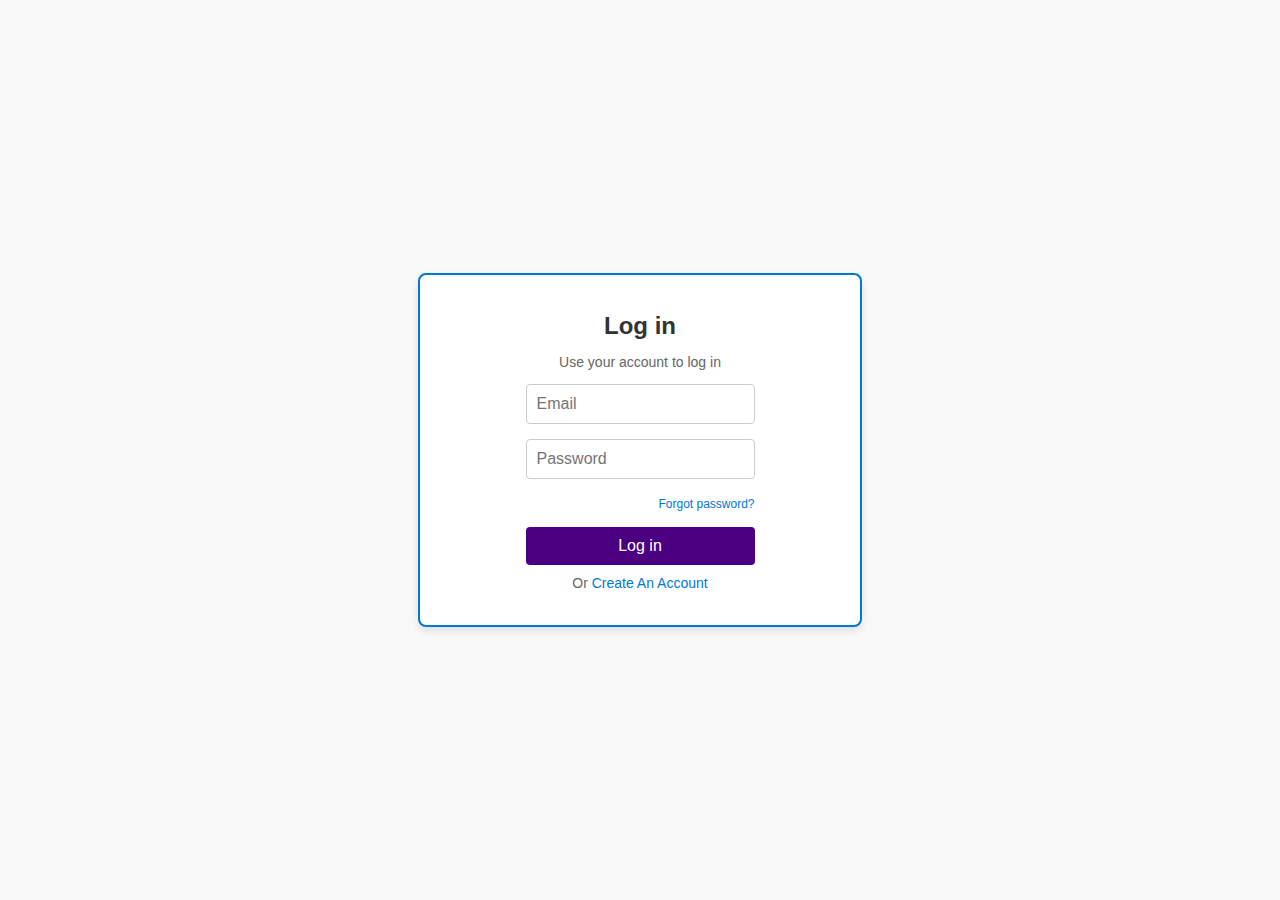
==== index.html @ 9f2b9ce2 "Managing v2" ====
<!DOCTYPE html>
<html lang="en">
<head>
    <meta charset="UTF-8">
    <meta name="viewport" content="width=device-width, initial-scale=1.0">
    <title>Login Page</title>
    <link rel="stylesheet" href="loginPage.css">
</head>
<body>
    <div class="login-container">
        <div class="login-box">
            <h1>Log in</h1>
            <p>Use your account to log in </p>
            <form id="loginForm">
                <input type="email" placeholder="Email" required>
                <input type="password" placeholder="Password" required>
                <div class="forgot-password">
                    <a href="#">Forgot password?</a>
                </div>
                <button type="submit">Log in</button>
            </form>
            <p class="create-account">Or <a href="#">Create An Account</a></p>
        </div>
    </div>
    <script src="script.js"></script>
</body>
</html>
---- loginPage.css ----
body {
  font-family: Arial, sans-serif;
  margin: 0;
  padding: 0;
  display: flex;
  justify-content: center;
  align-items: center;
  height: 100vh;
  background-color: #f9f9f9;
}

.login-container {
  display: flex;
  justify-content: center;
  align-items: center;
  width: 100%;
  max-width: 400px;
  padding: 20px;
  border: 2px solid #0078d4;
  background-color: #fff;
  border-radius: 8px;
  box-shadow: 0 4px 8px rgba(0, 0, 0, 0.1);
}

.login-box h1 {
  font-size: 24px;
  margin-bottom: 10px;
  color: #333;
  text-align: center;
}

.login-box p {
  font-size: 14px;
  color: #666;
  text-align: center;
}

form {
  display: flex;
  flex-direction: column;
  gap: 15px;
}

form input {
  padding: 10px;
  font-size: 16px;
  border: 1px solid #ccc;
  border-radius: 4px;
  width: 100%;
  box-sizing: border-box;
}

form input:focus {
  border-color: #0078d4;
  outline: none;
}

.forgot-password {
  text-align: right;
}

.forgot-password a {
  font-size: 12px;
  color: #0078d4;
  text-decoration: none;
}

.forgot-password a:hover {
  text-decoration: underline;
}

button {
  background-color: #4b0082;
  color: #fff;
  font-size: 16px;
  padding: 10px;
  border: none;
  border-radius: 4px;
  cursor: pointer;
  width: 100%;
}

button:hover {
  background-color: #360063;
}

.create-account {
  font-size: 14px;
  text-align: center;
  margin-top: 10px;
}

.create-account a {
  color: #0078d4;
  text-decoration: none;
}

.create-account a:hover {
  text-decoration: underline;
}


/* progress bar */

.progress-bar-container {
  width: 100%;
  background-color: #e0e0e0;
  border-radius: 5px;
  overflow: hidden;
  height: 20px;
}

.progress-bar {
  height: 100%;
  text-align: center;
  line-height: 20px;
  font-size: 12px;
  color: white;
  border-radius: 5px;
}
.red {
  background-color: red;
}
.yellow {
  background-color: yellow;
  color: black;
}
.green {
  background-color: green;
}
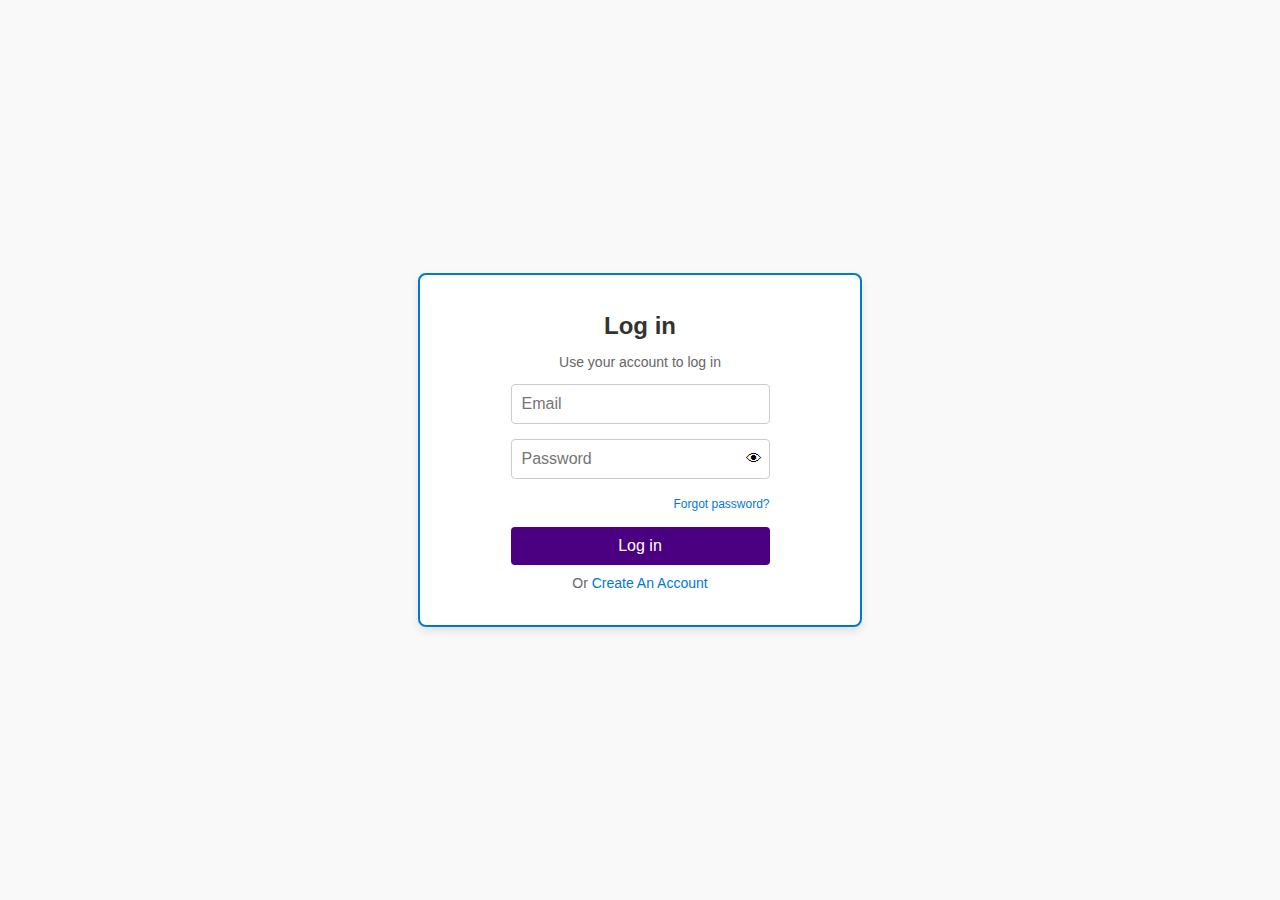
==== commit 2d93ba6d: "Managing v3" ====
--- a/index.html
+++ b/index.html
@@ -5,15 +5,19 @@
     <meta name="viewport" content="width=device-width, initial-scale=1.0">
     <title>Login Page</title>
     <link rel="stylesheet" href="loginPage.css">
+   
 </head>
 <body>
     <div class="login-container">
         <div class="login-box">
             <h1>Log in</h1>
-            <p>Use your account to log in </p>
+            <p>Use your account to log in</p>
             <form id="loginForm">
                 <input type="email" placeholder="Email" required>
-                <input type="password" placeholder="Password" required>
+                <div class="password-container">
+                    <input type="password" id="password" placeholder="Password" required>
+                    <button type="button" class="toggle-password">👁</button>
+                </div>
                 <div class="forgot-password">
                     <a href="#">Forgot password?</a>
                 </div>
--- a/loginPage.css
+++ b/loginPage.css
@@ -80,9 +80,9 @@
   width: 100%;
 }
 
-button:hover {
+/* button:hover {
   background-color: #360063;
-}
+} */
 
 .create-account {
   font-size: 14px;
@@ -128,3 +128,31 @@
 .green {
   background-color: green;
 }
+
+
+/* Password view option */
+
+/* Style for the password field container */
+.password-container {
+    display: flex;
+    align-items: center;
+    position: relative;
+}
+
+.password-container input[type="password"],
+.password-container input[type="text"] {
+    flex: 1;
+    padding-right: 40px; /* Space for the toggle icon */
+}
+
+.toggle-password {
+    position: absolute;
+    width: 9%;
+    color: black;
+    background-color: white;
+    right: 10px;
+    cursor: pointer;
+    font-size: 16px;
+    background: none;
+    border: none;
+}
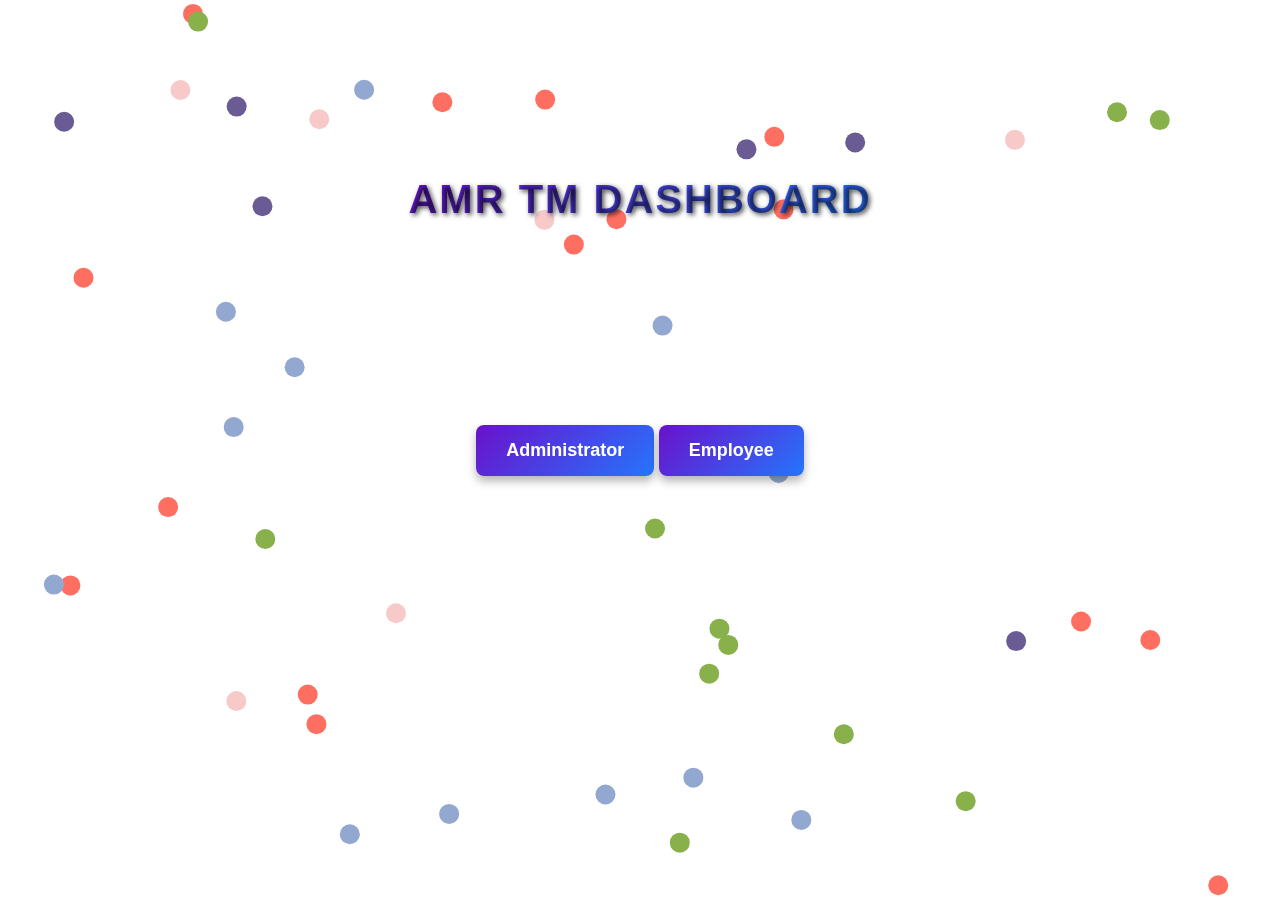
==== commit 2cb634fe: "managing v5" ====
--- a/index.html
+++ b/index.html
@@ -3,29 +3,19 @@
 <head>
     <meta charset="UTF-8">
     <meta name="viewport" content="width=device-width, initial-scale=1.0">
-    <title>Login Page</title>
-    <link rel="stylesheet" href="loginPage.css">
-   
+    <title>Interactive Background</title>
+    <link rel="stylesheet" href="buttons.css">
 </head>
 <body>
-    <div class="login-container">
-        <div class="login-box">
-            <h1>Log in</h1>
-            <p>Use your account to log in</p>
-            <form id="loginForm">
-                <input type="email" placeholder="Email" required>
-                <div class="password-container">
-                    <input type="password" id="password" placeholder="Password" required>
-                    <button type="button" class="toggle-password">👁</button>
-                </div>
-                <div class="forgot-password">
-                    <a href="#">Forgot password?</a>
-                </div>
-                <button type="submit">Log in</button>
-            </form>
-            <p class="create-account">Or <a href="#">Create An Account</a></p>
-        </div>
+    <header class="header">
+        <h1 class="logo">Amr Tm Dashboard</h1>
+    </header>
+    <div class="button-container">
+        <a href="index0.html" class="button">Administrator</a>
+        <a href="index1.html" class="button">Employee</a>
     </div>
-    <script src="script.js"></script>
+    <canvas id="background"></canvas>
+    <script src="ball.js"></script>
 </body>
+
 </html>
--- a/buttons.css
+++ b/buttons.css
@@ -0,0 +1,86 @@
+body {
+    margin: 0;
+    font-family: Arial, sans-serif;
+    display: flex;
+    justify-content: center;
+    align-items: center;
+    height: 100vh;
+    overflow: hidden; /* Prevents scrolling */
+    position: relative;
+}
+
+/* Header styles */
+.header {
+    position: absolute;
+    top: 150px;
+    left: 50%;
+    transform: translateX(-50%);
+    z-index: 2; /* Keep header above the background */
+}
+
+.logo {
+    font-size: 2.5rem;
+    font-weight: bold;
+    font-family: 'Arial', sans-serif;
+    text-transform: uppercase;
+    letter-spacing: 2px;
+    color: #ffffff;
+    text-shadow: 2px 2px 5px rgba(0, 0, 0, 0.7);
+    background: linear-gradient(135deg, #6a11cb, #2575fc);
+    -webkit-background-clip: text;
+    -webkit-text-fill-color: transparent;
+    animation: textGlow 2s infinite alternate;
+}
+
+/* Glowing text effect */
+@keyframes textGlow {
+    from {
+        text-shadow: 2px 2px 5px rgba(255, 255, 255, 0.6);
+    }
+    to {
+        text-shadow: 4px 4px 15px rgba(255, 255, 255, 1);
+    }
+}
+
+
+button-container {
+    display: flex;
+    gap: 20px;
+    z-index: 1; /* Keeps buttons above the background */
+}
+
+.button {
+    display: inline-block;
+    padding: 15px 30px;
+    font-size: 18px;
+    font-weight: bold;
+    text-align: center;
+    text-decoration: none;
+    color: white;
+    background: linear-gradient(135deg, #6a11cb, #2575fc);
+    border: none;
+    border-radius: 8px;
+    box-shadow: 0 5px 10px rgba(0, 0, 0, 0.3);
+    transition: transform 0.2s, box-shadow 0.2s;
+    z-index: 2; /* Ensures buttons stay on top of canvas */
+    position: relative;
+}
+
+.button:hover {
+    transform: translateY(-5px);
+    box-shadow: 0 8px 15px rgba(0, 0, 0, 0.4);
+}
+
+.button:active {
+    transform: translateY(0);
+    box-shadow: 0 5px 10px rgba(0, 0, 0, 0.3);
+}
+
+#background {
+    position: absolute;
+    top: 0;
+    left: 0;
+    width: 100%;
+    height: 100%;
+    z-index: 0; /* Keeps canvas behind everything else */
+}
